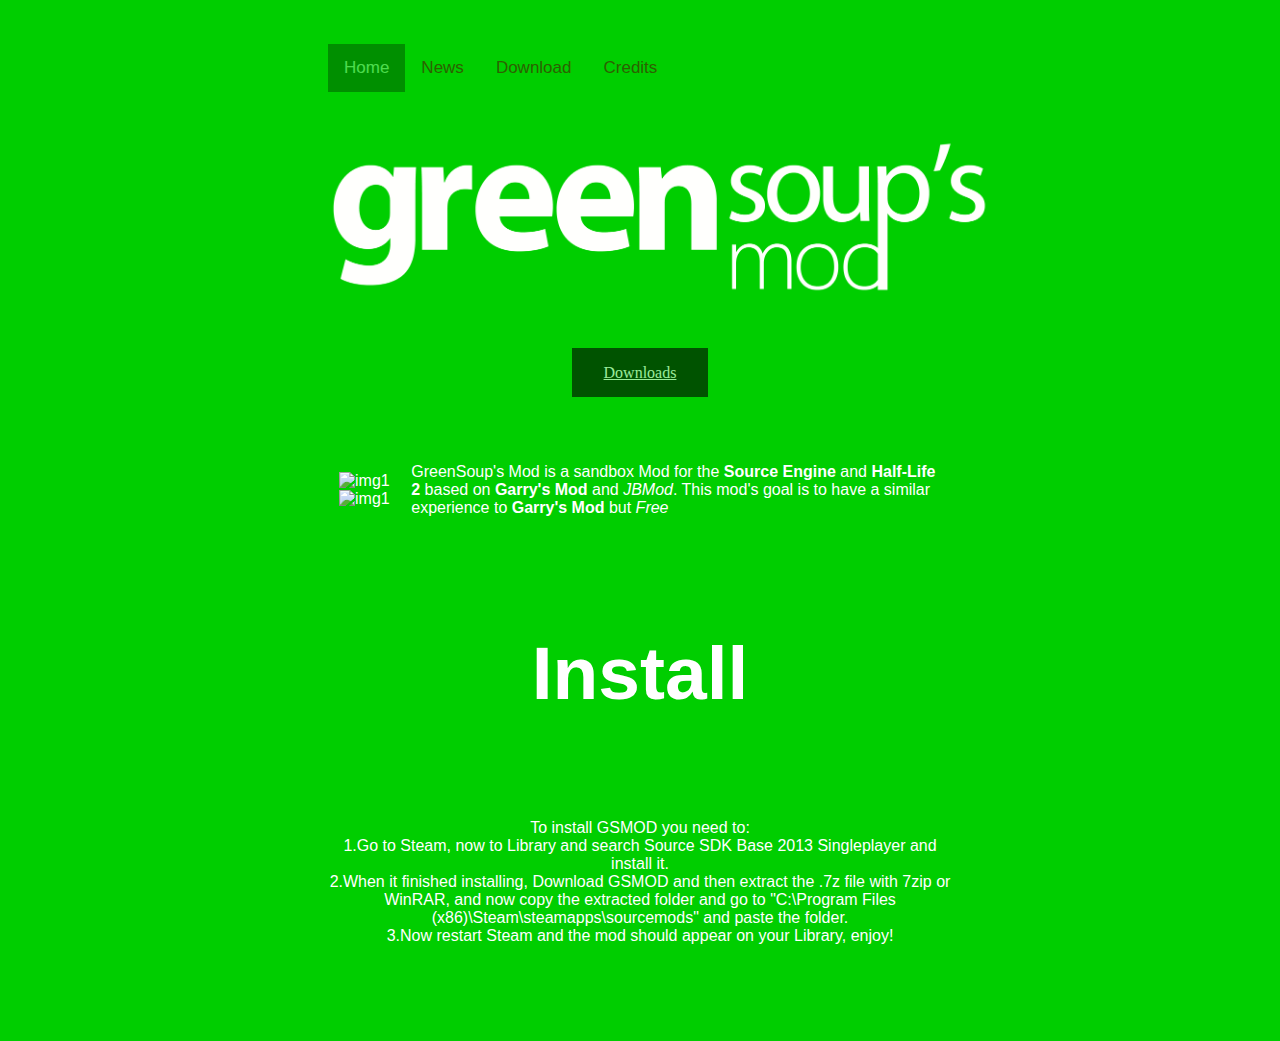
==== index.html @ c4f0a8c8 "Add files via upload" ====
<!DOCTYPE html>
<html lang="en">
<head>
    <meta charset="UTF-8">
    <link rel="shortcut icon" type="image/png" href="favicon.png"/>
    <meta property="og:title" content="GreenSoup Webpage" />
    <meta property="og:description" content="GreenSoup' Mod official webpage." />
    <meta property=”og:url” content=”https://greensoupdeveloper.github.io/GreenSoupDev-Webpage/” />
    <meta property="og:image" content="https://raw.githubusercontent.com/greensoupdeveloper/greensoupdeveloper.github.io/master/images/greeny.png" />
    <meta property="og:image:type" content="image/png" />
    <meta property="og:image:width" content="400" />
    <meta property="og:image:height" content="300" />
    <meta property="og:image:alt" content="GreenSoup Webpage" />
    <meta http-equiv="X-UA-Compatible" content="IE=edge">
    <meta name="viewport" content="width=device-width, initial-scale=1.0">
    <link rel="stylesheet" href="style.css">
   
    <title>GreenSoupDev - GreenSoup's Mod</title>
</head>
<style>
  @import url('https://fonts.googleapis.com/css2?family=Roboto+Mono:wght@700&display=swap');
.img1{
width: 320px;
height: 240px;
}
.downloadbutton {
  background: rgb(0,0,0);
 
  color: white;
  padding: 16px 32px;
 
  backdrop-filter: blur(10px);
  text-align: center;
  z-index: 100000000000000;
  font-size: 16px;
  font-family: 'Segoe UI';
  margin: 4px 2px;
  opacity: 0.6;
  transition: 0.3s;

  animation: gradient 5s ease infinite;
}
.downloadbutton:hover {opacity: 1}
body {
    font-family:'Segoe UI', Tahoma, Geneva, Verdana, sans-serif;
    
    
    
    
   background: #00CE00;
  background-repeat: no-repeat;
  background-attachment: fixed;
}
p{
    
    color: #ffffff;
  }
@media only screen and (max-width: 50000px) {
  .hello{
    font-size: 90px;
  }
  .prtext{
    font-size: 75px;
    color: #ffffff;
  }
  .helloAbout{
    font-size: 85px;
  }
  .gifT{
    opacity: 30%;
    visibility: visible;
  }
  .gifAbouts{
    
    visibility: visible;
  }
 /*desktop version*/
}

@media only screen and (max-width: 580px) {
  .hello{
    font-size: 25px;
  }
  .helloAbout{
    font-size: 25px;
  }
  .gifT{
    opacity: 30%;
    visibility: hidden;
  }
  .gifAbouts{
    
    visibility: hidden;
  }
 
   /*mobile version*/
  
}


p1{
    font-family:'Segoe UI', Tahoma, Geneva, Verdana, sans-serif;
    font-size: 5px;
    
}

a{
    font-family:'Segoe UI', Tahoma, Geneva, Verdana, sans-serif;
    font-size: 15px;
    color: white;
}


@keyframes gradient {
	0% {
		background-position: 0% 50%;
	}
	50% {
		background-position: 100% 50%;
	}
	100% {
		background-position: 0% 50%;
	}
}




/* Add a black background color to the top navigation */



</style>
<body>
    <br>
    <br>
    <div class="topnav">
        <a class="active" href="index.html">Home</a>
        <a href="news.html">News</a>
        <a href="download.html">Download</a>
        <a href="credits.html">Credits</a>
       
        
        
      </div>
  
     
    <center>
        <br>
        <br>
       
       
        <img class="" src="images/gsmod.png" width="666" alt="logo"></img>
            <br>
            <br>
           
            <br><a class="downloadbutton"href="download.html">Downloads</a>
            <br>
            <br>
            <br>
	     
  <br> <table cellspacing="10">
         
    <tr>
      <td>
        <img class="img1" src="images/gsmod3.png" alt="img1"></img>
        <img class="img1" src="images/gsmod2.png" alt="img1"></img>
      </td>
      
      <td >
        <p>GreenSoup's Mod is a sandbox Mod for the <Strong>Source Engine</Strong> and <Strong>Half-Life 2</Strong> based on <Strong>Garry's Mod</Strong> and <em>JBMod</em>. This mod's goal is to have a similar experience to <Strong>Garry's Mod</Strong> but <em>Free</em></p>
    
      </td>
    </tr>
  </table>
            <br>
            <br>
	    <h1 class="prtext">Install</h1>
	     <br>
            <br>
	    <p>To install GSMOD you need to:<br>1.Go to Steam, now to Library and search Source SDK Base 2013 Singleplayer and install it.<br>2.When it finished installing, Download GSMOD and then extract the .7z file with 7zip or WinRAR, and now copy the extracted folder and go to "C:\Program Files (x86)\Steam\steamapps\sourcemods" and paste the folder.<br>3.Now restart Steam and the mod should appear on your Library, enjoy!</p>
	      <br>
            <br>

  
  </center>
  <br>
  <br>
</body>
</html>
---- style.css ----
@import url('https://fonts.googleapis.com/css2?family=Roboto+Mono:wght@700&display=swap');
.img1{
width: 320px;
height: 240px;
}
.downloadbutton {
  background: rgb(0,0,0);
  background: linear-gradient(90deg,rgba(0,0,0,1) 1%,rgb(24, 61, 0) 100%,rgb(25, 92, 45) 100%, rgba(47,74,29,1) 100%, rgba(47,74,29,1) 100%,rgb(99, 134, 0) 100%, rgb(65, 142, 46) 28%,rgb(4, 26, 0) 1%);
  background-size: 100000% 400%;
  border: none;
  color: white;
  padding: 16px 32px;
 
  backdrop-filter: blur(10px);
  text-align: center;
  z-index: 100000000000000;
  font-size: 16px;
  font-family: 'Segoe UI';
  margin: 4px 2px;
  opacity: 0.6;
  transition: 0.3s;

  animation: gradient 5s ease infinite;
}
.downloadbutton:hover {opacity: 1}
body {
    font-family:'Segoe UI', Tahoma, Geneva, Verdana, sans-serif;
    
    
    
    
    background: rgb(0,0,0);
    background: linear-gradient(90deg, rgb(4, 26, 0) 1%, rgb(65, 142, 46) 28%,rgb(99, 134, 0) 100%, rgba(47,74,29,1) 100%, rgb(25, 92, 45) 100%, rgb(24, 61, 0) 100%, rgba(0,0,0,1) 1%); 
    

    background-size: 100000% 400%;
    padding-left: 25%;
    padding-right: 25%;
    color: white;
    text-align: center;
    animation: gradient 15s ease infinite;
}
@media only screen and (max-width: 50000px) {
  .hello{
    font-size: 90px;
  }
  .prtext{
    font-size: 45px;
  }
  .helloAbout{
    font-size: 85px;
  }
  .gifT{
    opacity: 30%;
    visibility: visible;
  }
  .gifAbouts{
    
    visibility: visible;
  }
 /*desktop version*/
}

@media only screen and (max-width: 580px) {
  .hello{
    font-size: 25px;
  }
  .helloAbout{
    font-size: 25px;
  }
  .gifT{
    opacity: 30%;
    visibility: hidden;
  }
  .gifAbouts{
    
    visibility: hidden;
  }
 
   /*mobile version*/
  
}


p1{
    font-family:'Segoe UI', Tahoma, Geneva, Verdana, sans-serif;
    font-size: 5px;
    
}

a{
    font-family:'Segoe UI', Tahoma, Geneva, Verdana, sans-serif;
    font-size: 15px;
    color: white;
}


@keyframes gradient {
	0% {
		background-position: 0% 50%;
	}
	50% {
		background-position: 100% 50%;
	}
	100% {
		background-position: 0% 50%;
	}
}




/* Add a black background color to the top navigation */
.topnav {

  overflow: hidden;

}

/* Style the links inside the navigation bar */
.topnav a {
  float: left;
  color: #384600;
  text-align: center;
  padding: 14px 16px;
  text-decoration: none;
  font-size: 17px;
  opacity: 80%;
}

/* Change the color of links on hover */
.topnav a:hover {
  background-color: #ffffff;
  color: black;
  opacity: 30%;
}

/* Add a color to the active/current link */
.topnav a.active {
  background-color: #000000;
  color: white;
  opacity: 30%;
}
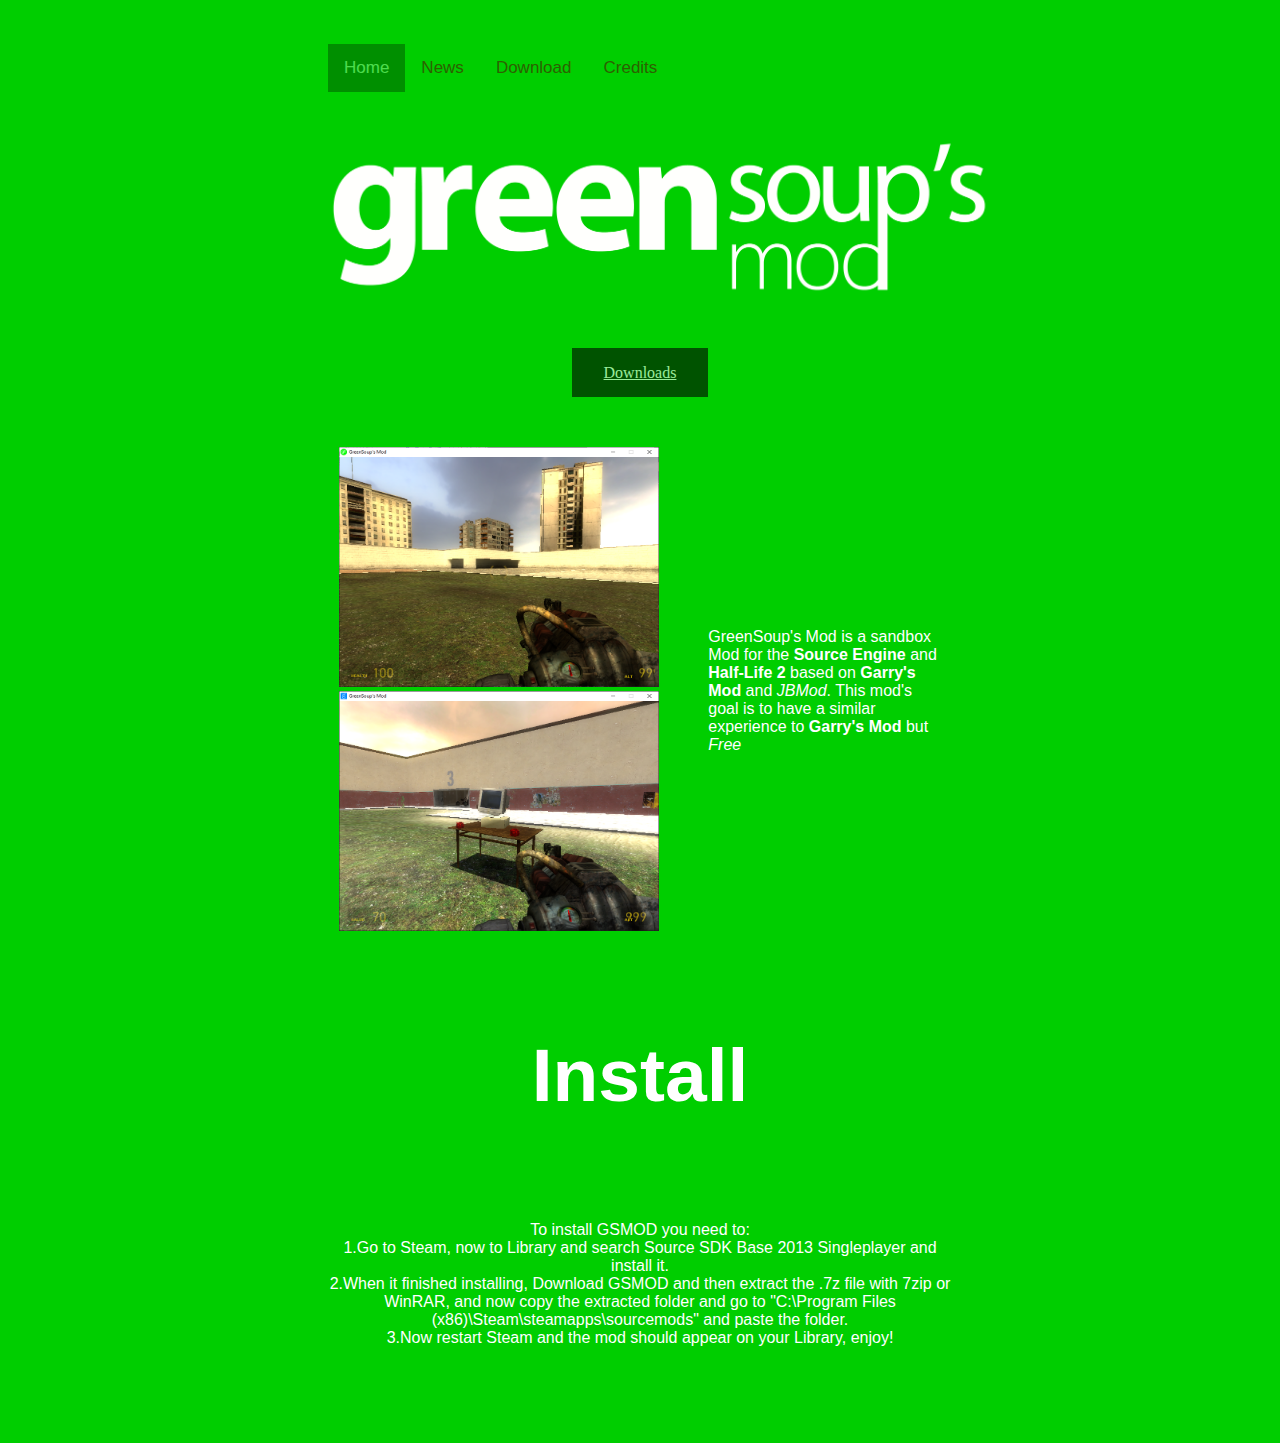
==== commit dae1d50e: "Add files via upload" ====
--- a/index.html
+++ b/index.html
@@ -2,15 +2,15 @@
 <html lang="en">
 <head>
     <meta charset="UTF-8">
-    <link rel="shortcut icon" type="image/png" href="favicon.png"/>
-    <meta property="og:title" content="GreenSoup Webpage" />
-    <meta property="og:description" content="GreenSoup' Mod official webpage." />
-    <meta property=”og:url” content=”https://greensoupdeveloper.github.io/GreenSoupDev-Webpage/” />
-    <meta property="og:image" content="https://raw.githubusercontent.com/greensoupdeveloper/greensoupdeveloper.github.io/master/images/greeny.png" />
+    <link rel="shortcut icon" type="image/png" href="images/gsmodlogo.png"/>
+    <meta property="og:title" content="GreenSoupsMod Webpage" />
+    <meta property="og:description" content="GreenSoupsMod official webpage." />
+    <meta property=”og:url” content=”https://greensoupdeveloper.github.io/greensoupmod.com/” />
+    <meta property="og:image" content="https://raw.githubusercontent.com/GreenSoupDeveloper/greensoupmod.com/main/images/gsmod.png" />
     <meta property="og:image:type" content="image/png" />
     <meta property="og:image:width" content="400" />
     <meta property="og:image:height" content="300" />
-    <meta property="og:image:alt" content="GreenSoup Webpage" />
+    <meta property="og:image:alt" content="GreenSoupsMod Webpage" />
     <meta http-equiv="X-UA-Compatible" content="IE=edge">
     <meta name="viewport" content="width=device-width, initial-scale=1.0">
     <link rel="stylesheet" href="style.css">
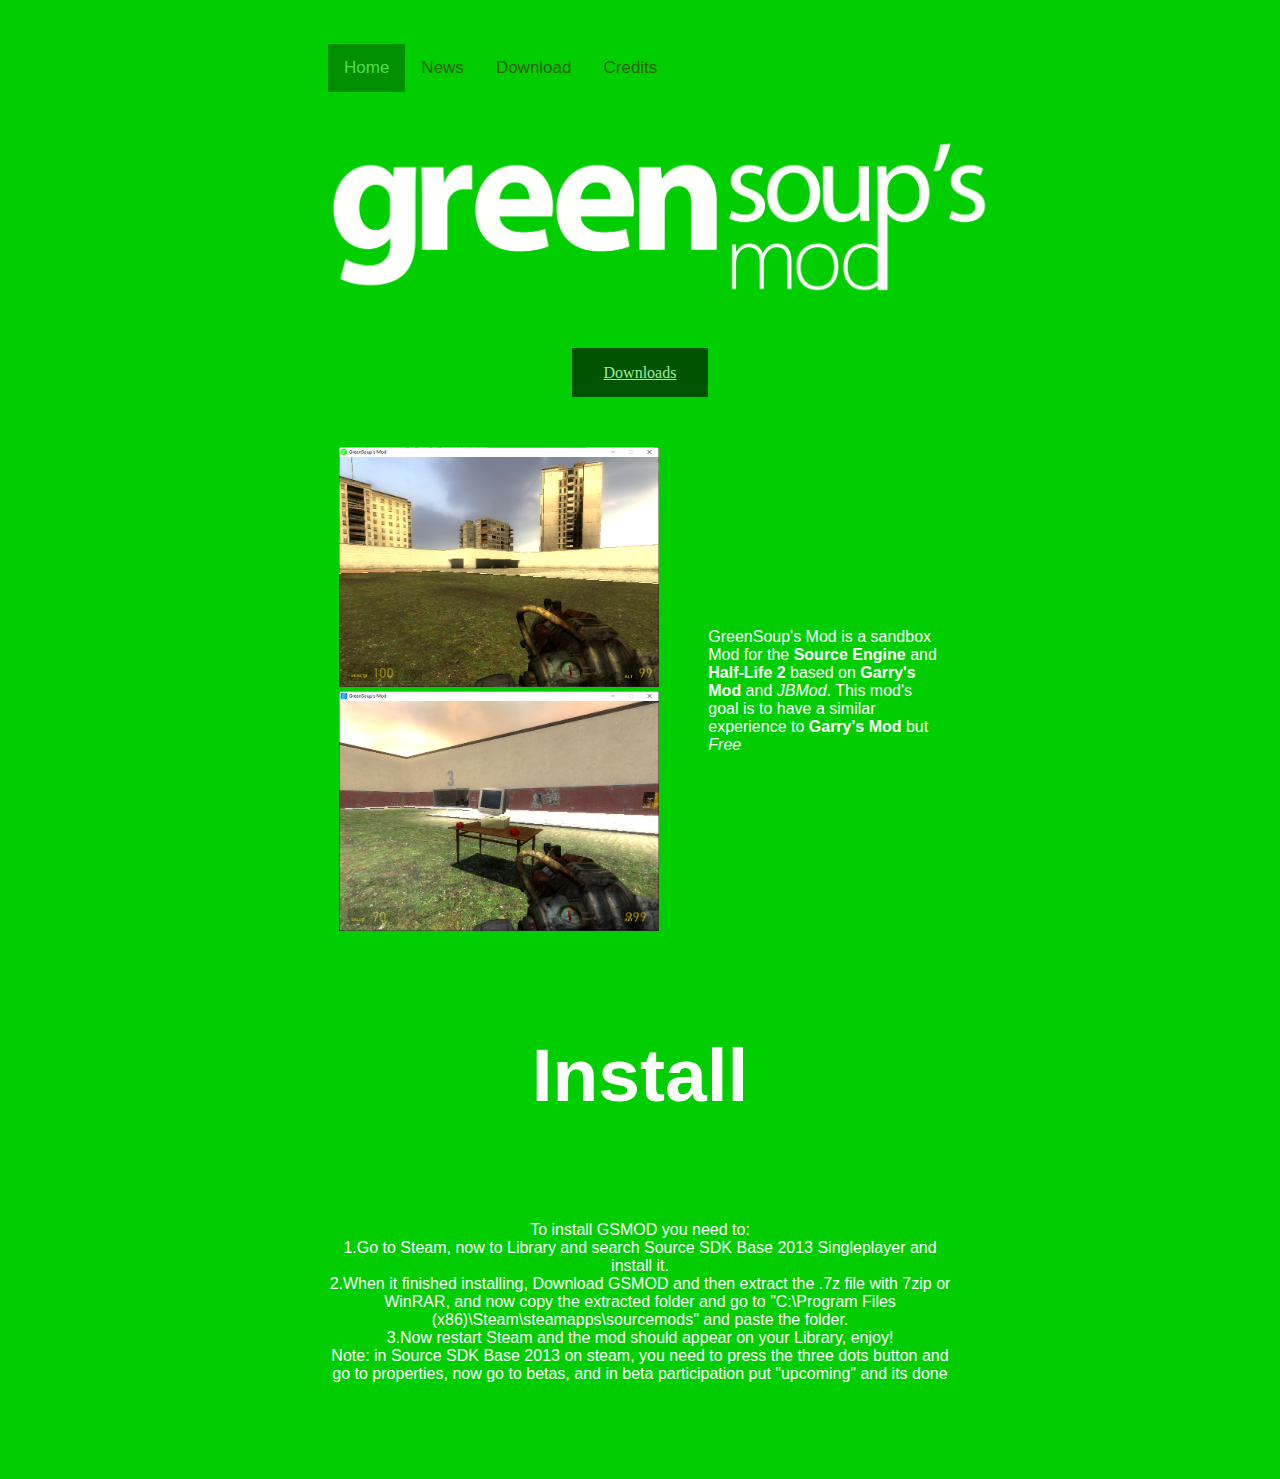
==== commit db58408d: "Update index.html" ====
--- a/index.html
+++ b/index.html
@@ -178,7 +178,7 @@
 	    <h1 class="prtext">Install</h1>
 	     <br>
             <br>
-	    <p>To install GSMOD you need to:<br>1.Go to Steam, now to Library and search Source SDK Base 2013 Singleplayer and install it.<br>2.When it finished installing, Download GSMOD and then extract the .7z file with 7zip or WinRAR, and now copy the extracted folder and go to "C:\Program Files (x86)\Steam\steamapps\sourcemods" and paste the folder.<br>3.Now restart Steam and the mod should appear on your Library, enjoy!</p>
+	    <p>To install GSMOD you need to:<br>1.Go to Steam, now to Library and search Source SDK Base 2013 Singleplayer and install it.<br>2.When it finished installing, Download GSMOD and then extract the .7z file with 7zip or WinRAR, and now copy the extracted folder and go to "C:\Program Files (x86)\Steam\steamapps\sourcemods" and paste the folder.<br>3.Now restart Steam and the mod should appear on your Library, enjoy!<br>Note: in Source SDK Base 2013 on steam, you need to press the three dots button and go to properties, now go to betas, and in beta participation put "upcoming" and its done</p>
 	      <br>
             <br>
 
@@ -187,4 +187,4 @@
   <br>
   <br>
 </body>
-</html>+</html>
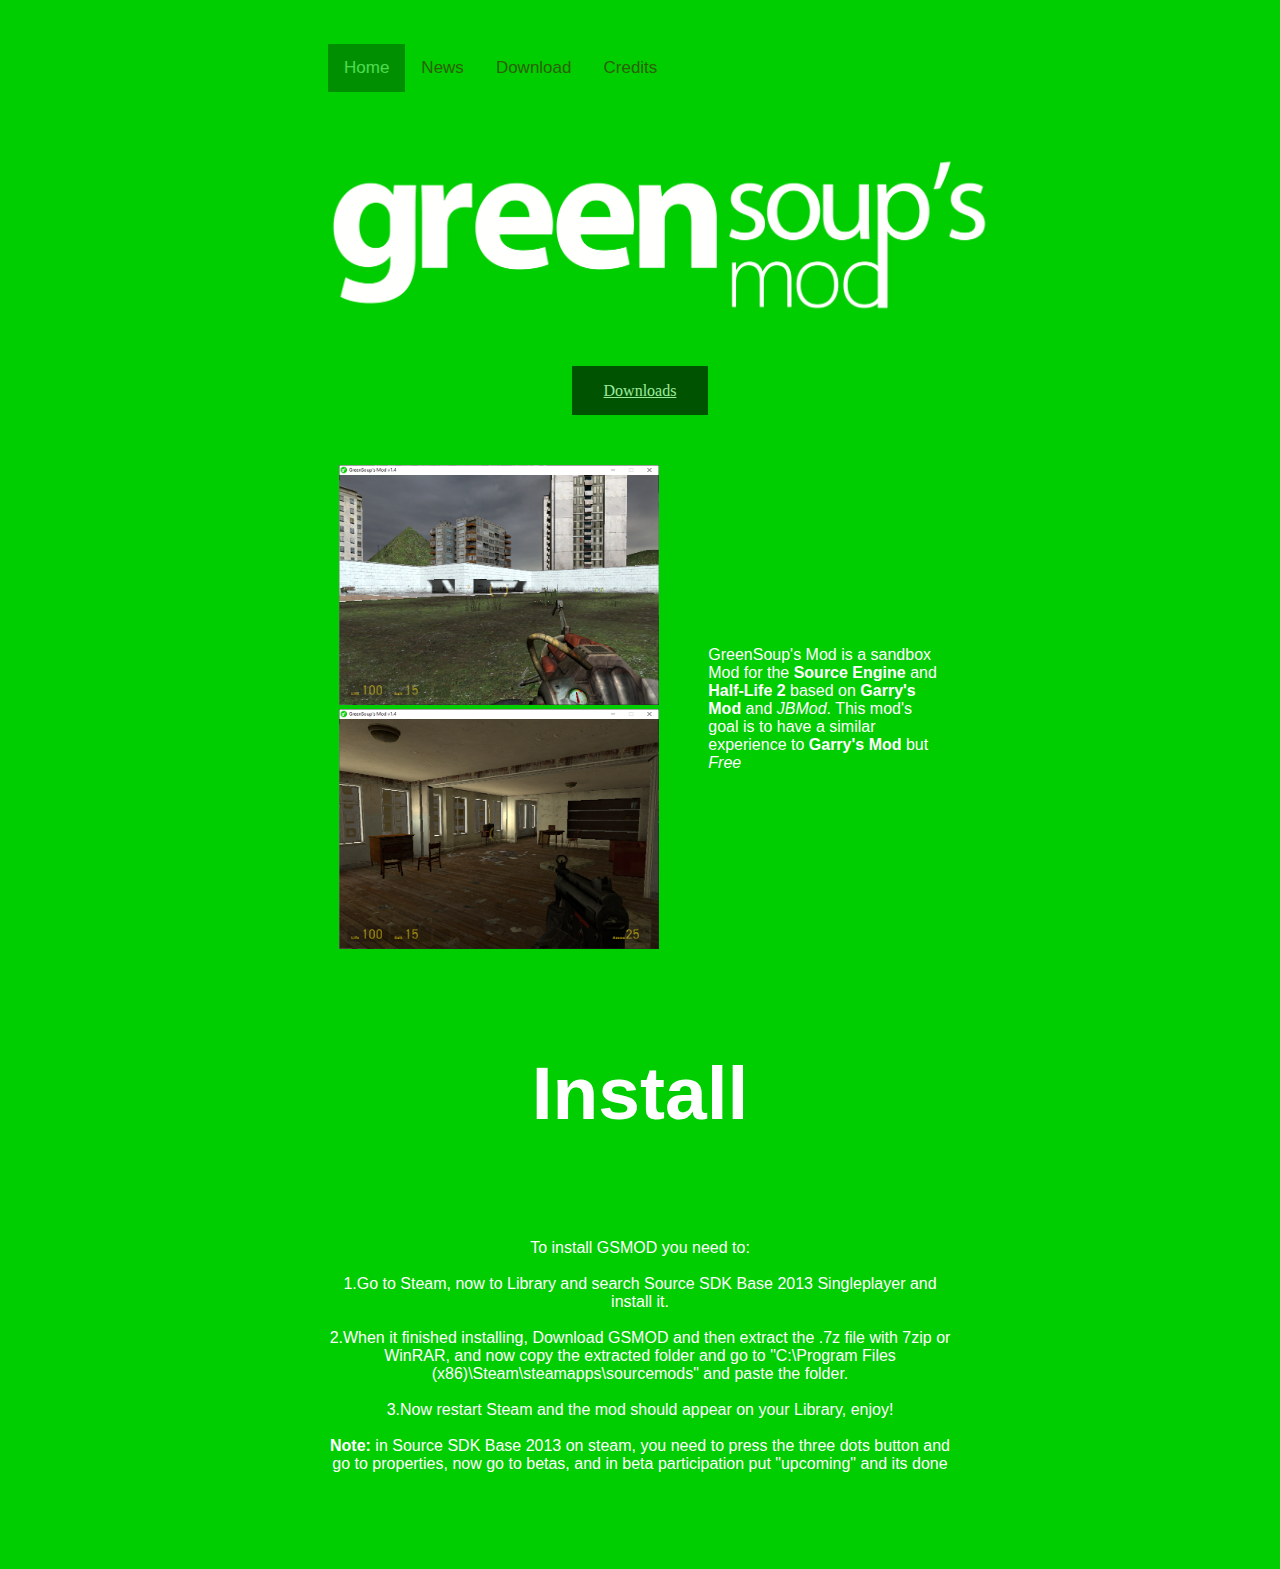
==== commit 7badf705: "Add files via upload" ====
--- a/index.html
+++ b/index.html
@@ -148,6 +148,7 @@
     <center>
         <br>
         <br>
+        <br>
        
        
         <img class="" src="images/gsmod.png" width="666" alt="logo"></img>
@@ -178,7 +179,7 @@
 	    <h1 class="prtext">Install</h1>
 	     <br>
             <br>
-	    <p>To install GSMOD you need to:<br>1.Go to Steam, now to Library and search Source SDK Base 2013 Singleplayer and install it.<br>2.When it finished installing, Download GSMOD and then extract the .7z file with 7zip or WinRAR, and now copy the extracted folder and go to "C:\Program Files (x86)\Steam\steamapps\sourcemods" and paste the folder.<br>3.Now restart Steam and the mod should appear on your Library, enjoy!<br>Note: in Source SDK Base 2013 on steam, you need to press the three dots button and go to properties, now go to betas, and in beta participation put "upcoming" and its done</p>
+	    <p>To install GSMOD you need to:<br><br>1.Go to Steam, now to Library and search Source SDK Base 2013 Singleplayer and install it.<br><br>2.When it finished installing, Download GSMOD and then extract the .7z file with 7zip or WinRAR, and now copy the extracted folder and go to "C:\Program Files (x86)\Steam\steamapps\sourcemods" and paste the folder.<br><br>3.Now restart Steam and the mod should appear on your Library, enjoy!<br><br><strong>Note:</strong> in Source SDK Base 2013 on steam, you need to press the three dots button and go to properties, now go to betas, and in beta participation put "upcoming" and its done</p>
 	      <br>
             <br>
 
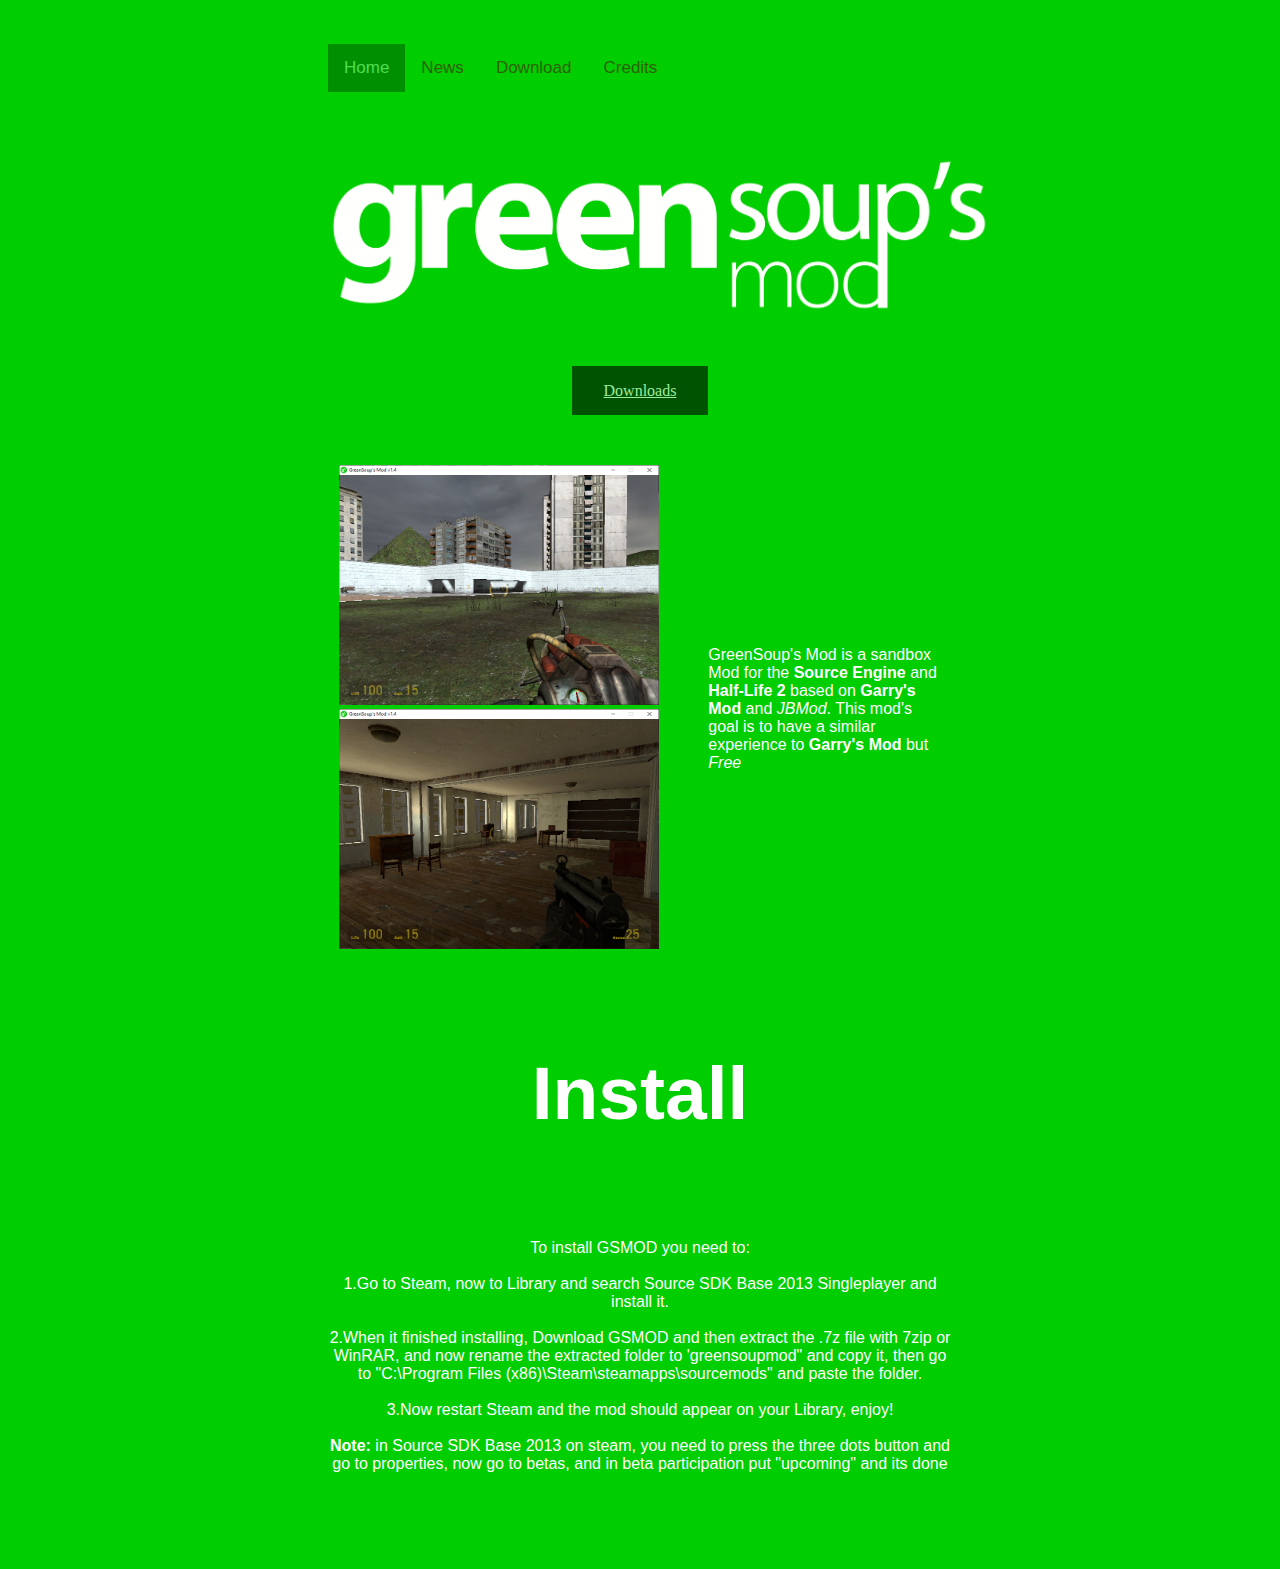
==== commit 13802c1a: "Update index.html" ====
--- a/index.html
+++ b/index.html
@@ -179,7 +179,7 @@
 	    <h1 class="prtext">Install</h1>
 	     <br>
             <br>
-	    <p>To install GSMOD you need to:<br><br>1.Go to Steam, now to Library and search Source SDK Base 2013 Singleplayer and install it.<br><br>2.When it finished installing, Download GSMOD and then extract the .7z file with 7zip or WinRAR, and now copy the extracted folder and go to "C:\Program Files (x86)\Steam\steamapps\sourcemods" and paste the folder.<br><br>3.Now restart Steam and the mod should appear on your Library, enjoy!<br><br><strong>Note:</strong> in Source SDK Base 2013 on steam, you need to press the three dots button and go to properties, now go to betas, and in beta participation put "upcoming" and its done</p>
+	    <p>To install GSMOD you need to:<br><br>1.Go to Steam, now to Library and search Source SDK Base 2013 Singleplayer and install it.<br><br>2.When it finished installing, Download GSMOD and then extract the .7z file with 7zip or WinRAR, and now rename the extracted folder to 'greensoupmod" and copy it, then go to "C:\Program Files (x86)\Steam\steamapps\sourcemods" and paste the folder.<br><br>3.Now restart Steam and the mod should appear on your Library, enjoy!<br><br><strong>Note:</strong> in Source SDK Base 2013 on steam, you need to press the three dots button and go to properties, now go to betas, and in beta participation put "upcoming" and its done</p>
 	      <br>
             <br>
 
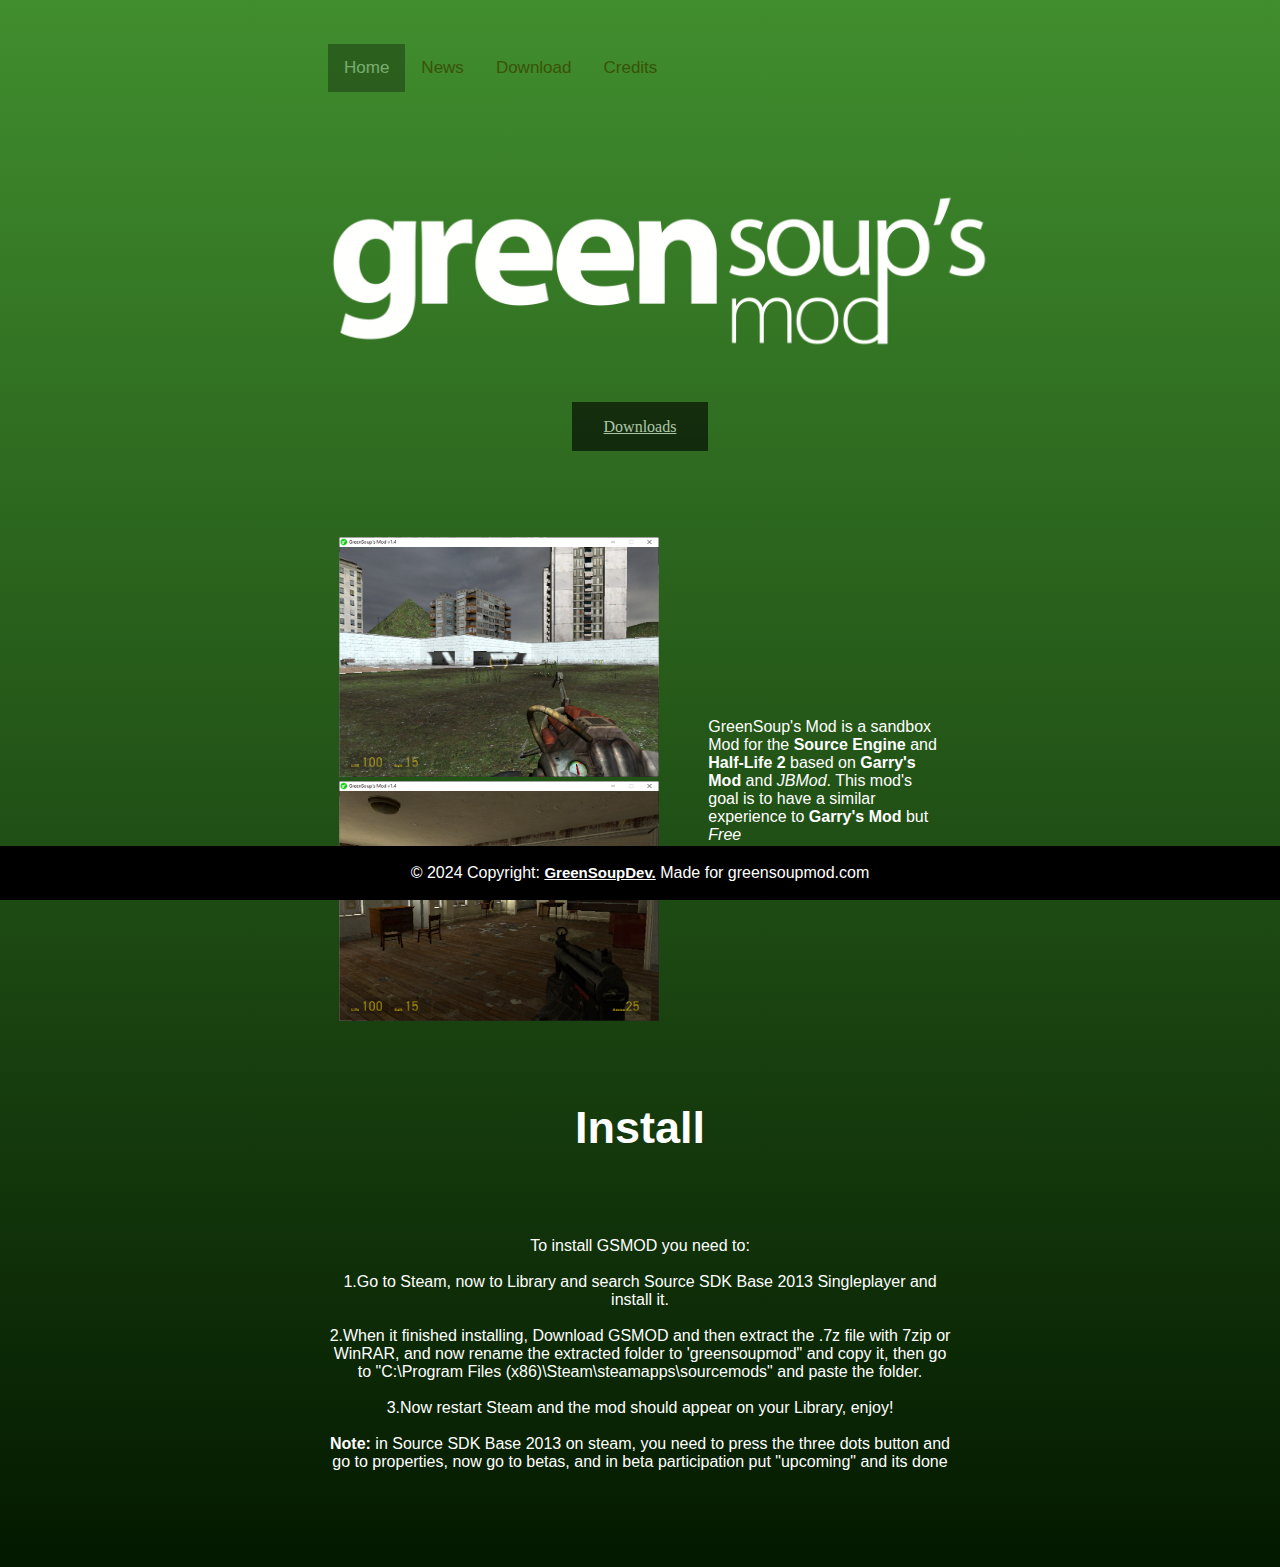
==== commit fae8c8e4: "Add files via upload" ====
--- a/index.html
+++ b/index.html
@@ -14,123 +14,13 @@
     <meta http-equiv="X-UA-Compatible" content="IE=edge">
     <meta name="viewport" content="width=device-width, initial-scale=1.0">
     <link rel="stylesheet" href="style.css">
-   
-    <title>GreenSoupDev - GreenSoup's Mod</title>
+    <link rel="stylesheet" href="https://cdnjs.cloudflare.com/ajax/libs/font-awesome/4.7.0/css/font-awesome.min.css">
+    <script src="https://ajax.googleapis.com/ajax/libs/jquery/3.4.1/jquery.min.js"></script>
+    <script src="js/LanguageSelector.min.js"></script>
+    <script src="locale.js"></script>
+    <title>GreenSoup's Mod</title>
 </head>
-<style>
-  @import url('https://fonts.googleapis.com/css2?family=Roboto+Mono:wght@700&display=swap');
-.img1{
-width: 320px;
-height: 240px;
-}
-.downloadbutton {
-  background: rgb(0,0,0);
- 
-  color: white;
-  padding: 16px 32px;
- 
-  backdrop-filter: blur(10px);
-  text-align: center;
-  z-index: 100000000000000;
-  font-size: 16px;
-  font-family: 'Segoe UI';
-  margin: 4px 2px;
-  opacity: 0.6;
-  transition: 0.3s;
 
-  animation: gradient 5s ease infinite;
-}
-.downloadbutton:hover {opacity: 1}
-body {
-    font-family:'Segoe UI', Tahoma, Geneva, Verdana, sans-serif;
-    
-    
-    
-    
-   background: #00CE00;
-  background-repeat: no-repeat;
-  background-attachment: fixed;
-}
-p{
-    
-    color: #ffffff;
-  }
-@media only screen and (max-width: 50000px) {
-  .hello{
-    font-size: 90px;
-  }
-  .prtext{
-    font-size: 75px;
-    color: #ffffff;
-  }
-  .helloAbout{
-    font-size: 85px;
-  }
-  .gifT{
-    opacity: 30%;
-    visibility: visible;
-  }
-  .gifAbouts{
-    
-    visibility: visible;
-  }
- /*desktop version*/
-}
-
-@media only screen and (max-width: 580px) {
-  .hello{
-    font-size: 25px;
-  }
-  .helloAbout{
-    font-size: 25px;
-  }
-  .gifT{
-    opacity: 30%;
-    visibility: hidden;
-  }
-  .gifAbouts{
-    
-    visibility: hidden;
-  }
- 
-   /*mobile version*/
-  
-}
-
-
-p1{
-    font-family:'Segoe UI', Tahoma, Geneva, Verdana, sans-serif;
-    font-size: 5px;
-    
-}
-
-a{
-    font-family:'Segoe UI', Tahoma, Geneva, Verdana, sans-serif;
-    font-size: 15px;
-    color: white;
-}
-
-
-@keyframes gradient {
-	0% {
-		background-position: 0% 50%;
-	}
-	50% {
-		background-position: 100% 50%;
-	}
-	100% {
-		background-position: 0% 50%;
-	}
-}
-
-
-
-
-/* Add a black background color to the top navigation */
-
-
-
-</style>
 <body>
     <br>
     <br>
@@ -139,23 +29,24 @@
         <a href="news.html">News</a>
         <a href="download.html">Download</a>
         <a href="credits.html">Credits</a>
+      
        
-        
-        
       </div>
   
-     
     <center>
         <br>
         <br>
         <br>
-       
+        <br>
+        <br>
        
         <img class="" src="images/gsmod.png" width="666" alt="logo"></img>
             <br>
             <br>
            
             <br><a class="downloadbutton"href="download.html">Downloads</a>
+            <br>
+            <br>
             <br>
             <br>
             <br>
@@ -170,6 +61,7 @@
       
       <td >
         <p>GreenSoup's Mod is a sandbox Mod for the <Strong>Source Engine</Strong> and <Strong>Half-Life 2</Strong> based on <Strong>Garry's Mod</Strong> and <em>JBMod</em>. This mod's goal is to have a similar experience to <Strong>Garry's Mod</Strong> but <em>Free</em></p>
+    
     
       </td>
     </tr>
@@ -187,5 +79,17 @@
   </center>
   <br>
   <br>
+  <footer class="bg-dark text-center text-white text-lg-start fixed-bottom">
+    <!-- Copyright -->
+    <div class="text-center p-2" style=" background-color: rgb(0, 0, 0);"><br>
+      © 2024 Copyright:
+      <a class="text-white" href="https://greensoupdeveloper.github.io/GreenSoupDev-Webpage/"><strong>GreenSoupDev.</strong></a>  Made for greensoupmod.com
+      <br>
+      <br>
+    </div>
+    <!-- Copyright -->
+  </footer>
 </body>
+
+
 </html>
--- a/style.css
+++ b/style.css
@@ -1,13 +1,40 @@
 @import url('https://fonts.googleapis.com/css2?family=Roboto+Mono:wght@700&display=swap');
+
+
+.dropdown {
+  display: inline-block;
+  position: relative;
+}
+.dropdown-content {
+  display: none;
+  position: absolute;
+  width: 100%;
+  overflow: auto;
+  box-shadow: 0px 10px 10px 0px rgba(0,0,0,0.4);
+}
+.dropdown:hover .dropdown-content {
+  display: block;
+}
+.dropdown-content a {
+  display: block;
+  color: #000000;
+  padding: 5px;
+  text-decoration: none;
+}
+.dropdown-content a:hover {
+  color: #FFFFFF;
+  background-color: #00A4BD;
+}
+
+
 .img1{
 width: 320px;
 height: 240px;
 }
+
 .downloadbutton {
   background: rgb(0,0,0);
-  background: linear-gradient(90deg,rgba(0,0,0,1) 1%,rgb(24, 61, 0) 100%,rgb(25, 92, 45) 100%, rgba(47,74,29,1) 100%, rgba(47,74,29,1) 100%,rgb(99, 134, 0) 100%, rgb(65, 142, 46) 28%,rgb(4, 26, 0) 1%);
-  background-size: 100000% 400%;
-  border: none;
+ 
   color: white;
   padding: 16px 32px;
  
@@ -23,6 +50,15 @@
   animation: gradient 5s ease infinite;
 }
 .downloadbutton:hover {opacity: 1}
+.fixed-bottom {
+  position: fixed;
+  right: 0;
+  bottom: 0;
+  left: 0;
+  z-index: 1030;
+ 
+}
+
 body {
     font-family:'Segoe UI', Tahoma, Geneva, Verdana, sans-serif;
     
@@ -30,15 +66,15 @@
     
     
     background: rgb(0,0,0);
-    background: linear-gradient(90deg, rgb(4, 26, 0) 1%, rgb(65, 142, 46) 28%,rgb(99, 134, 0) 100%, rgba(47,74,29,1) 100%, rgb(25, 92, 45) 100%, rgb(24, 61, 0) 100%, rgba(0,0,0,1) 1%); 
-    
-
-    background-size: 100000% 400%;
+    background: linear-gradient(0deg, rgb(4, 26, 0) 1%, rgb(65, 142, 46)); 
+    
+
+  
     padding-left: 25%;
     padding-right: 25%;
     color: white;
     text-align: center;
-    animation: gradient 15s ease infinite;
+  
 }
 @media only screen and (max-width: 50000px) {
   .hello{
@@ -141,3 +177,26 @@
   color: white;
   opacity: 30%;
 }
+
+
+
+
+
+.custom-select {
+  min-width: 350px;
+}
+
+select {
+  appearance: none;
+  /* safari */
+  -webkit-appearance: none;
+  /* other styles for aesthetics */
+  width: 100%;
+  font-size: 1.15rem;
+  padding: 0.675em 6em 0.675em 1em;
+  background-color: #fff;
+  border: 1px solid #caced1;
+  border-radius: 0.25rem;
+  color: #000;
+  cursor: pointer;
+}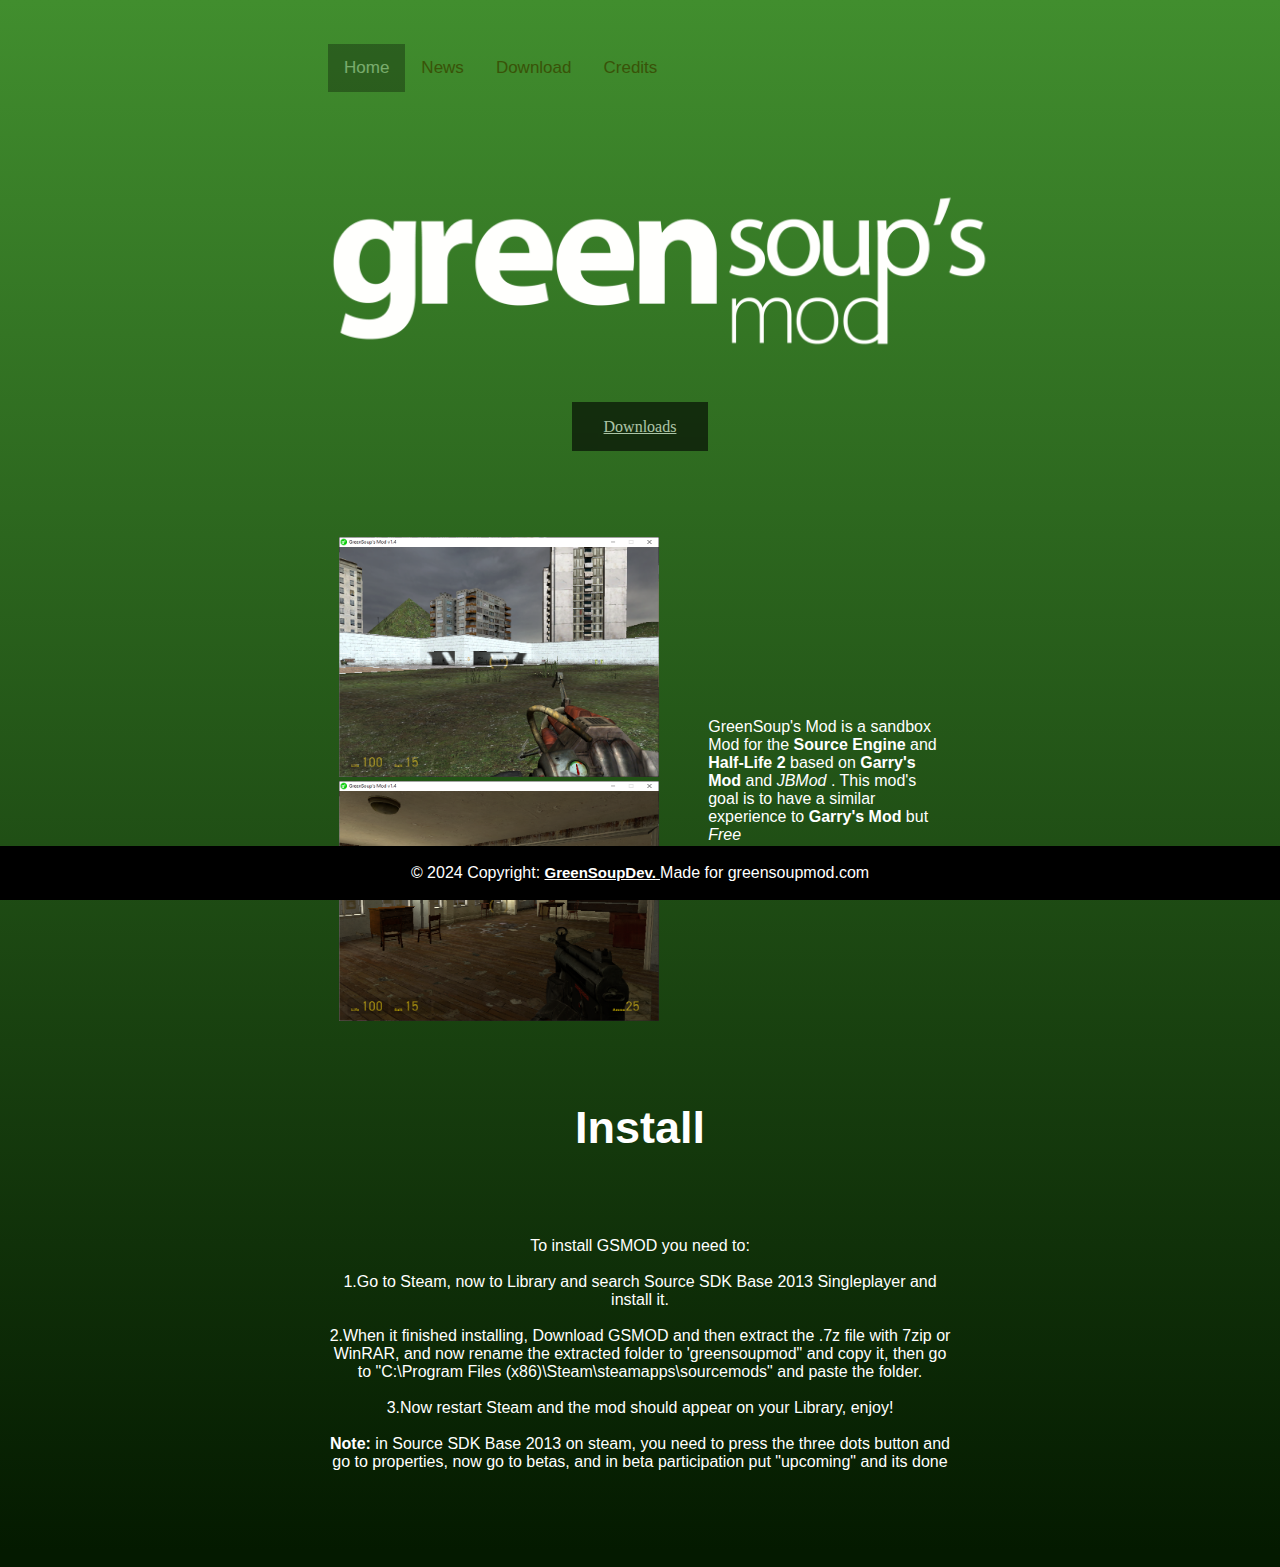
==== commit b2f00e49: "jjj" ====
--- a/index.html
+++ b/index.html
@@ -1,95 +1,119 @@
 <!DOCTYPE html>
 <html lang="en">
-<head>
-    <meta charset="UTF-8">
-    <link rel="shortcut icon" type="image/png" href="images/gsmodlogo.png"/>
-    <meta property="og:title" content="GreenSoupsMod Webpage" />
-    <meta property="og:description" content="GreenSoupsMod official webpage." />
-    <meta property=”og:url” content=”https://greensoupdeveloper.github.io/greensoupmod.com/” />
-    <meta property="og:image" content="https://raw.githubusercontent.com/GreenSoupDeveloper/greensoupmod.com/main/images/gsmod.png" />
-    <meta property="og:image:type" content="image/png" />
-    <meta property="og:image:width" content="400" />
-    <meta property="og:image:height" content="300" />
-    <meta property="og:image:alt" content="GreenSoupsMod Webpage" />
-    <meta http-equiv="X-UA-Compatible" content="IE=edge">
-    <meta name="viewport" content="width=device-width, initial-scale=1.0">
-    <link rel="stylesheet" href="style.css">
-    <link rel="stylesheet" href="https://cdnjs.cloudflare.com/ajax/libs/font-awesome/4.7.0/css/font-awesome.min.css">
-    <script src="https://ajax.googleapis.com/ajax/libs/jquery/3.4.1/jquery.min.js"></script>
-    <script src="js/LanguageSelector.min.js"></script>
-    <script src="locale.js"></script>
-    <title>GreenSoup's Mod</title>
-</head>
-
-<body>
-    <br>
-    <br>
-    <div class="topnav">
-        <a class="active" href="index.html">Home</a>
-        <a href="news.html">News</a>
-        <a href="download.html">Download</a>
-        <a href="credits.html">Credits</a>
-      
-       
-      </div>
-  
-    <center>
+    <head>
+        <meta charset="UTF-8">
+        <link rel="shortcut icon" type="image/png" href="images/gsmodlogo.png">
+        <meta property="og:title" content="GreenSoup's Mod Webpage">
+        <meta property="og:description" content="GreenSoup's Mod official webpage.">
+        <meta property="og:url" content="https://greensoupdeveloper.github.io/greensoupmod.com/">
+        <meta property="og:image" content="https://raw.githubusercontent.com/GreenSoupDeveloper/greensoupmod.com/main/images/gsmod.png">
+        <meta property="og:image:type" content="image/png">
+        <meta property="og:image:width" content="400">
+        <meta property="og:image:height" content="300">
+        <meta property="og:image:alt" content="GreenSoup's Mod Webpage">
+        <meta http-equiv="X-UA-Compatible" content="IE=edge">
+        <meta name="viewport" content="width=device-width, initial-scale=1.0">
+        <link rel="stylesheet" href="style.css">
+        <link rel="stylesheet" href="https://cdnjs.cloudflare.com/ajax/libs/font-awesome/4.7.0/css/font-awesome.min.css">
+        <script src="https://ajax.googleapis.com/ajax/libs/jquery/3.4.1/jquery.min.js"></script>
+        <script src="js/LanguageSelector.min.js"></script>
+        <script src="locale.js"></script>
+        <title>GreenSoup's Mod</title>
+    </head>
+    <body>
         <br>
         <br>
-        <br>
-        <br>
-        <br>
-       
-        <img class="" src="images/gsmod.png" width="666" alt="logo"></img>
-            <br>
-            <br>
-           
-            <br><a class="downloadbutton"href="download.html">Downloads</a>
+        <div class="topnav">
+            <a class="active" href="index.html">Home</a>
+            <a href="news.html">News</a>
+            <a href="download.html">Download</a>
+            <a href="credits.html">Credits</a>
+        </div>
+        <center>
             <br>
             <br>
             <br>
             <br>
             <br>
-	     
-  <br> <table cellspacing="10">
-         
-    <tr>
-      <td>
-        <img class="img1" src="images/gsmod3.png" alt="img1"></img>
-        <img class="img1" src="images/gsmod2.png" alt="img1"></img>
-      </td>
-      
-      <td >
-        <p>GreenSoup's Mod is a sandbox Mod for the <Strong>Source Engine</Strong> and <Strong>Half-Life 2</Strong> based on <Strong>Garry's Mod</Strong> and <em>JBMod</em>. This mod's goal is to have a similar experience to <Strong>Garry's Mod</Strong> but <em>Free</em></p>
-    
-    
-      </td>
-    </tr>
-  </table>
+            <img
+                class=""
+                src="images/gsmod.png"
+                width="666"
+                alt="logo"
+            ></img>
             <br>
             <br>
-	    <h1 class="prtext">Install</h1>
-	     <br>
             <br>
-	    <p>To install GSMOD you need to:<br><br>1.Go to Steam, now to Library and search Source SDK Base 2013 Singleplayer and install it.<br><br>2.When it finished installing, Download GSMOD and then extract the .7z file with 7zip or WinRAR, and now rename the extracted folder to 'greensoupmod" and copy it, then go to "C:\Program Files (x86)\Steam\steamapps\sourcemods" and paste the folder.<br><br>3.Now restart Steam and the mod should appear on your Library, enjoy!<br><br><strong>Note:</strong> in Source SDK Base 2013 on steam, you need to press the three dots button and go to properties, now go to betas, and in beta participation put "upcoming" and its done</p>
-	      <br>
+            <a class="downloadbutton" href="download.html">Downloads</a>
             <br>
-
-  
-  </center>
-  <br>
-  <br>
-  <footer class="bg-dark text-center text-white text-lg-start fixed-bottom">
-    <!-- Copyright -->
-    <div class="text-center p-2" style=" background-color: rgb(0, 0, 0);"><br>
-      © 2024 Copyright:
-      <a class="text-white" href="https://greensoupdeveloper.github.io/GreenSoupDev-Webpage/"><strong>GreenSoupDev.</strong></a>  Made for greensoupmod.com
-      <br>
-      <br>
-    </div>
-    <!-- Copyright -->
-  </footer>
-</body>
-
-
+            <br>
+            <br>
+            <br>
+            <br>
+            <br>
+            <table cellspacing="10">
+                <tr>
+                    <td>
+                        <img class="img1" src="images/gsmod3.png" alt="img1"></img>
+                        <img class="img1" src="images/gsmod2.png" alt="img1"></img>
+                    </td>
+                    <td>
+                        <p>
+                            GreenSoup's Mod is a sandbox Mod for the
+                            <Strong>Source Engine</Strong>
+                            and
+                            <Strong>Half-Life 2</Strong>
+                            based on
+                            <Strong>Garry's Mod</Strong>
+                            and
+                            <em>JBMod</em>
+                            . This mod's goal is to have a similar experience to
+                            <Strong>Garry's Mod</Strong>
+                            but
+                            <em>Free</em>
+                        </p>
+                    </td>
+                </tr>
+            </table>
+            <br>
+            <br>
+            <h1 class="prtext">Install</h1>
+            <br>
+            <br>
+            <p>
+                To install GSMOD you need to:
+                <br>
+                <br>
+                1.Go to Steam, now to Library and search Source SDK Base 2013 Singleplayer and install it.
+                <br>
+                <br>
+                2.When it finished installing, Download GSMOD and then extract the .7z file with 7zip or WinRAR, and now rename the extracted folder to 'greensoupmod" and copy it, then go to "C:\Program Files (x86)\Steam\steamapps\sourcemods" and paste the folder.
+                <br>
+                <br>
+                3.Now restart Steam and the mod should appear on your Library, enjoy!
+                <br>
+                <br>
+                <strong>Note:</strong>
+                in Source SDK Base 2013 on steam, you need to press the three dots button and go to properties, now go to betas, and in beta participation put "upcoming" and its done
+            </p>
+            <br>
+            <br>
+        </center>
+        <br>
+        <br>
+        <footer class="bg-dark text-center text-white text-lg-start fixed-bottom">
+            <!-- Copyright -->
+            <div class="text-center p-2" style=" background-color: rgb(0, 0, 0);">
+                <br>
+                © 2024 Copyright:
+                <a class="text-white" href="https://greensoupdeveloper.github.io/GreenSoupDev-Webpage/">
+                    <strong>GreenSoupDev.</strong>
+                </a>
+                Made for greensoupmod.com
+                <br>
+                <br>
+            </div>
+            <!-- Copyright -->
+        </footer>
+    </body>
 </html>
